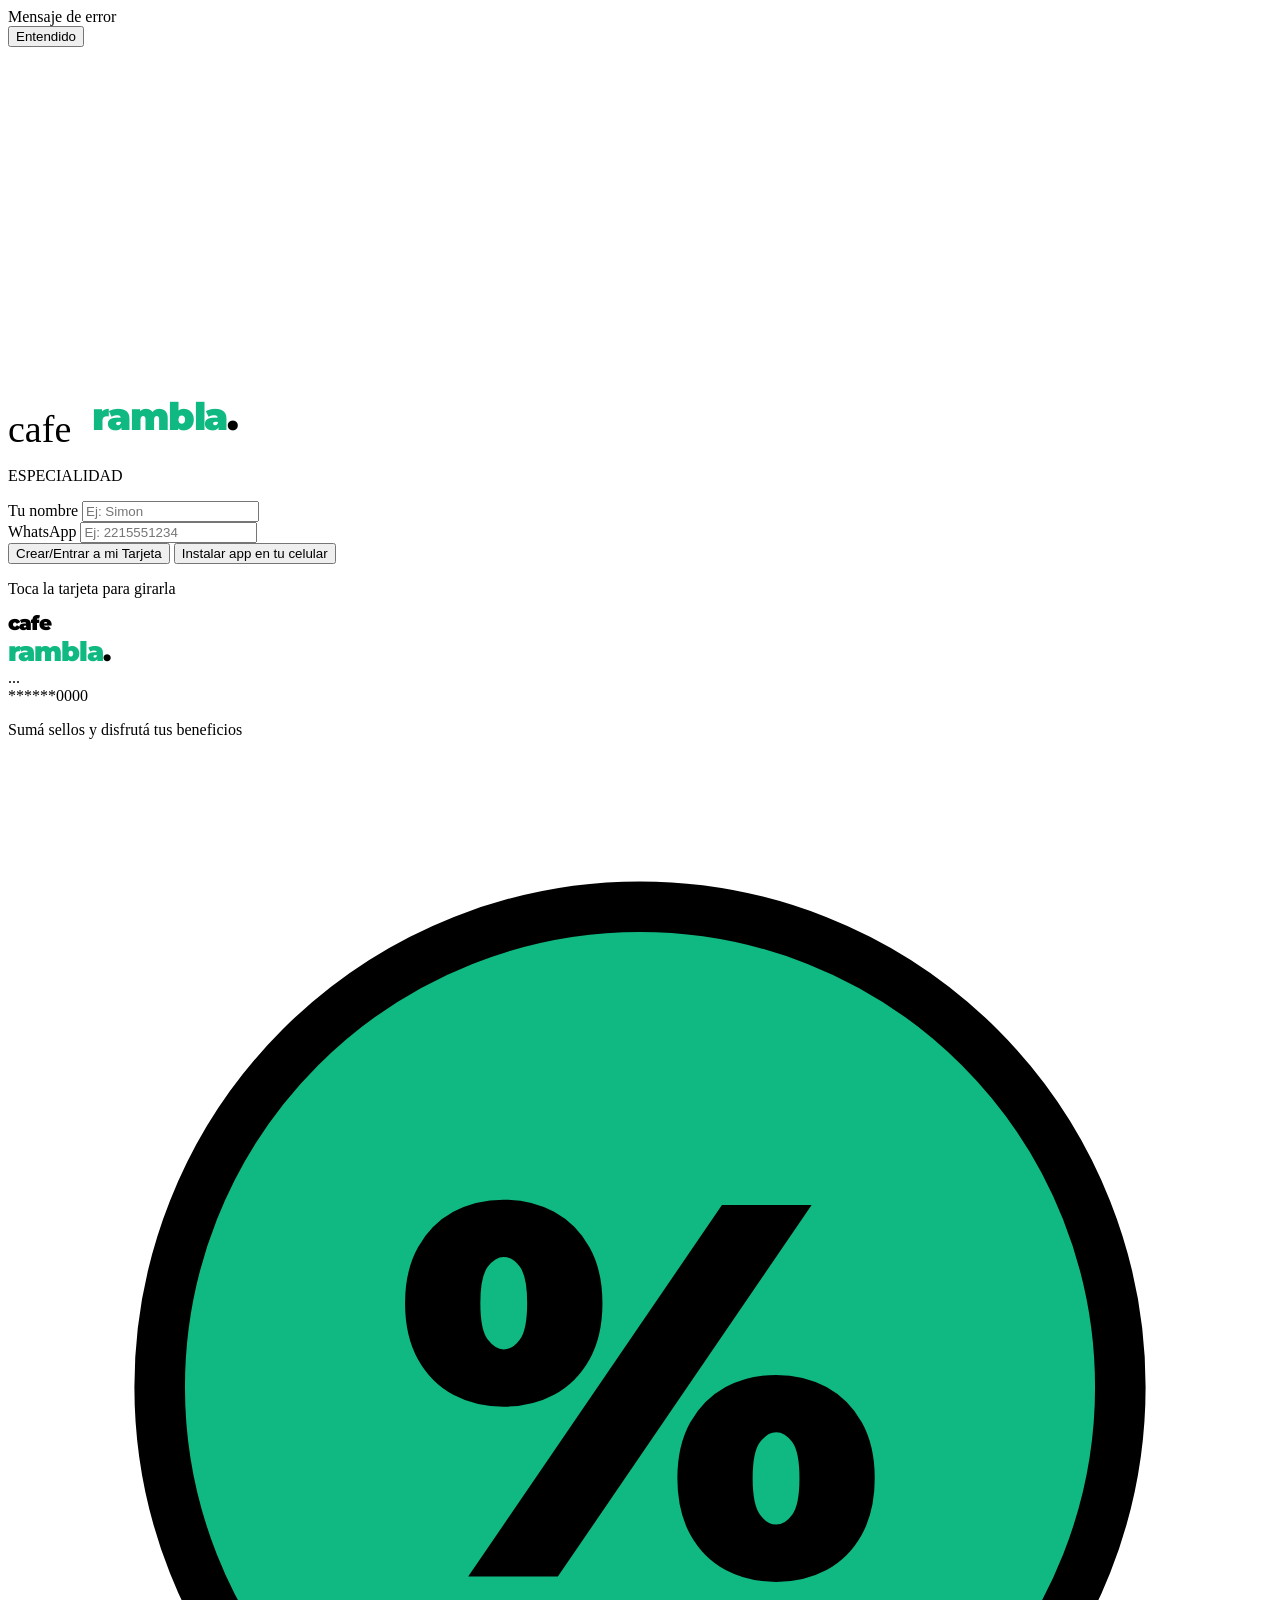
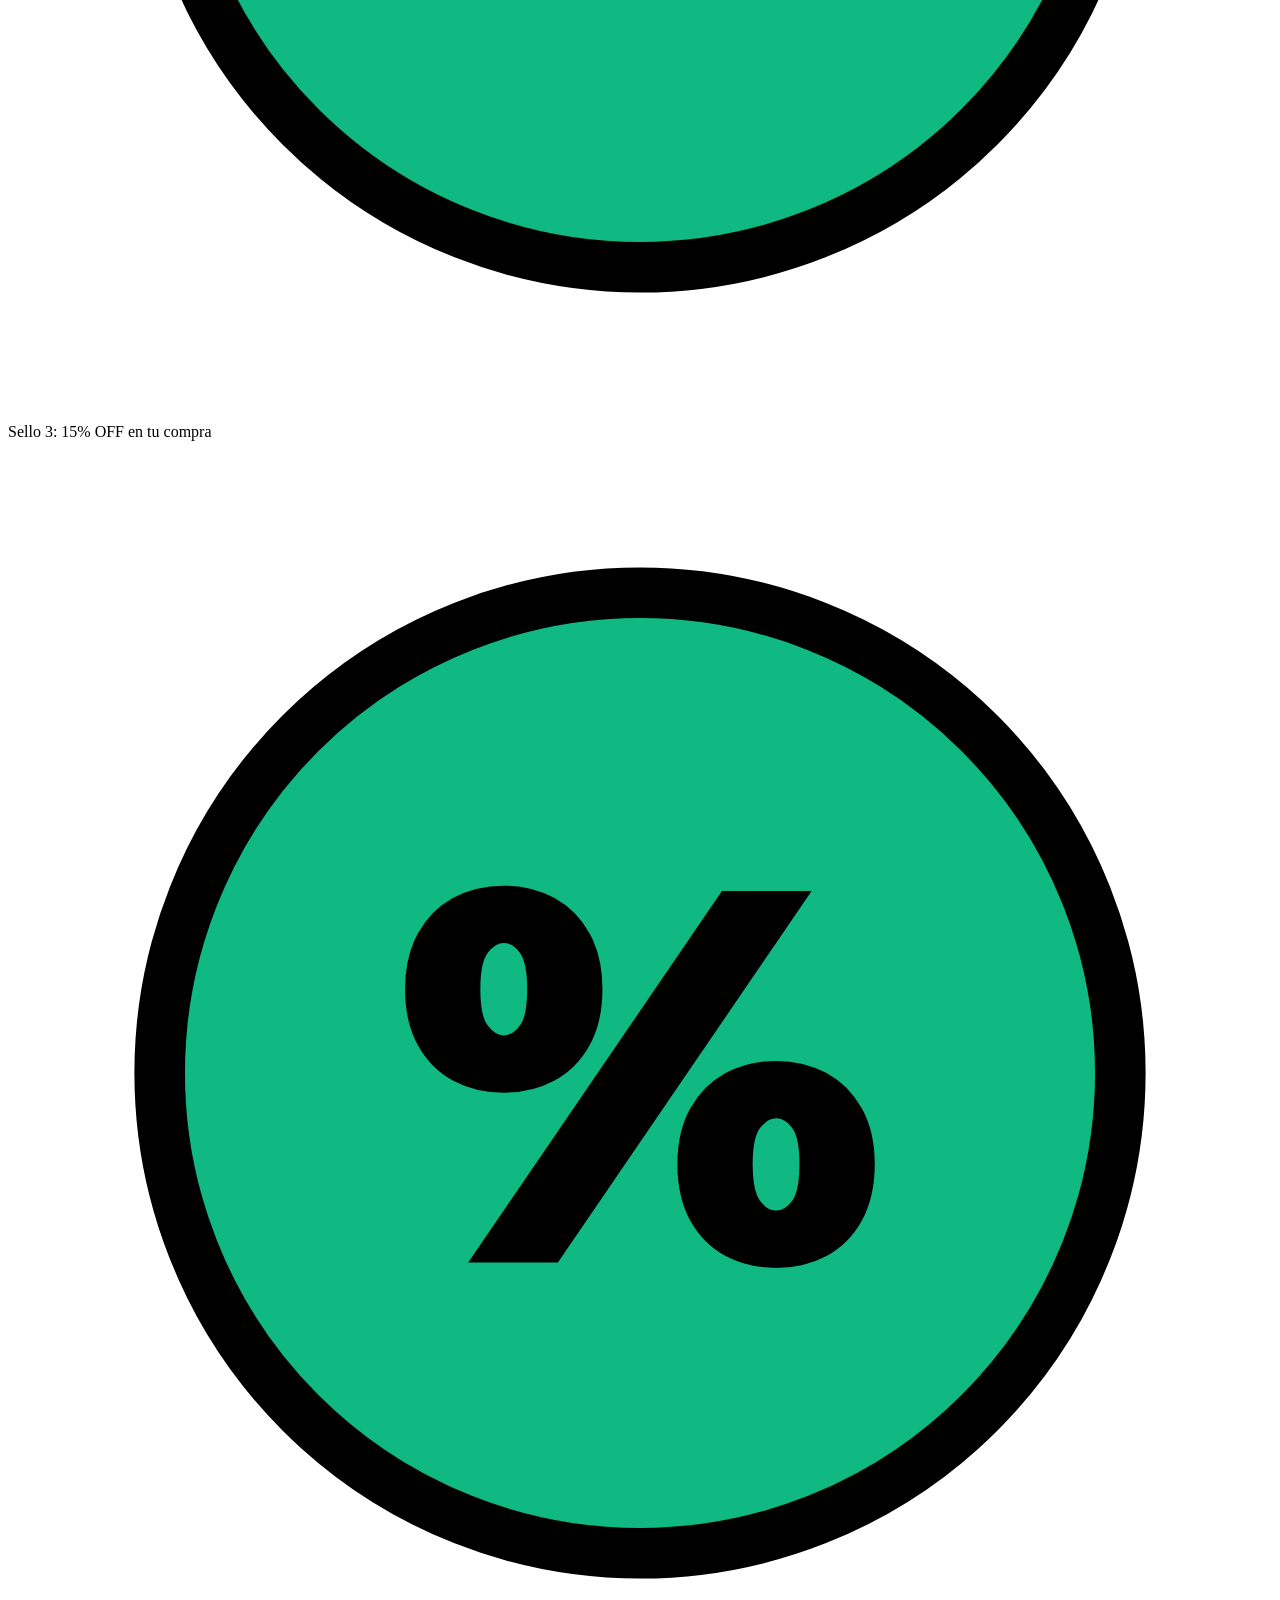
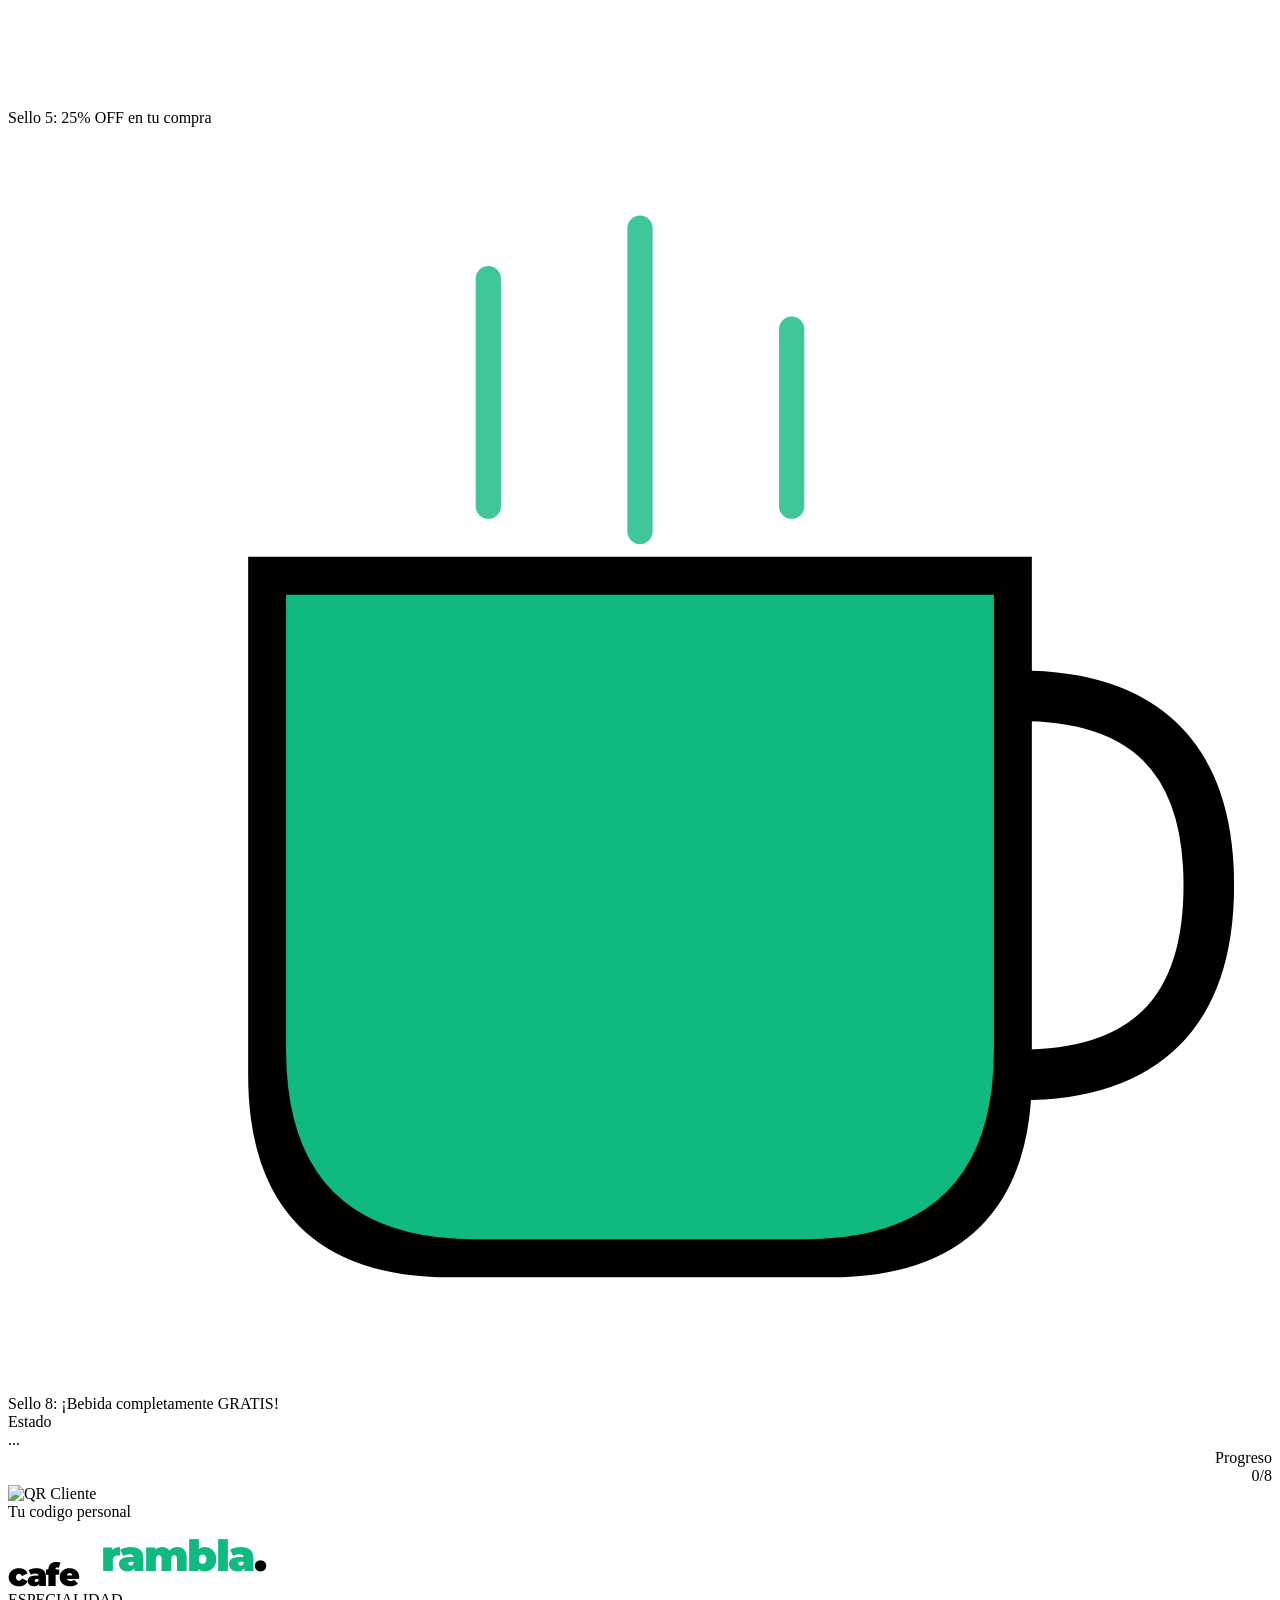
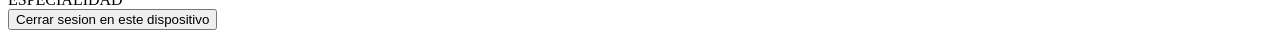
==== index.html @ c17dabe4 "Refactor index.html structure and add new elements" ====
<!DOCTYPE html>
<html lang="es">
<head>
    <meta charset="UTF-8">
    <meta name="viewport" content="width=device-width, initial-scale=1.0, maximum-scale=1.0, user-scalable=no">
    <title>cafe rambla.</title>
    
    <link rel="manifest" href="manifest.json">
    <meta name="theme-color" content="#FCE17A">
    <link rel="apple-touch-icon" href="icon.png">
    <link href="https://fonts.googleapis.com/css2?family=Inter:wght@400;500;600;700;800;900&family=Montserrat:wght@700;900&display=swap" rel="stylesheet">
    
    <link rel="stylesheet" href="css/style.css">
</head>
<body>

    <div class="aurora-bg">
        <div class="aurora-blob"></div>
        <div class="aurora-blob"></div>
        <div class="aurora-blob"></div>
    </div>

    <div id="modalAlertaCustom" class="custom-modal-overlay">
        <div class="custom-modal-box">
            <div id="textoAlertaCustom" class="custom-modal-text">Mensaje de error</div>
            <button id="btnCerrarAlerta" class="btn-modal-ok">Entendido</button>
        </div>
    </div>

    <div class="main-container">
        
        <!-- PANTALLA DE CARGA -->
        <div id="pantallaSkeleton">
            <div class="wallet-card">
                <div class="card-header-skeleton">
                    <div>
                        <div class="skeleton-block" style="width: 80px; height: 32px; margin-bottom: 6px;"></div>
                        <div class="skeleton-block" style="width: 60px; height: 20px;"></div>
                    </div>
                    <div style="display: flex; flex-direction: column; align-items: flex-end;">
                        <div class="skeleton-block" style="width: 90px; height: 20px; margin-bottom: 6px;"></div>
                        <div class="skeleton-block" style="width: 70px; height: 14px;"></div>
                    </div>
                </div>
                <div class="stamps-skeleton">
                    <div class="stamps-grid">
                        <div class="skeleton-circle"></div><div class="skeleton-circle"></div><div class="skeleton-circle"></div><div class="skeleton-circle"></div>
                        <div class="skeleton-circle"></div><div class="skeleton-circle"></div><div class="skeleton-circle"></div><div class="skeleton-circle"></div>
                    </div>
                    <div class="skeleton-block" style="width: 80%; height: 14px; margin: 0 auto;"></div>
                </div>
                <div class="skeleton-block" style="width: 100%; height: 60px; margin-bottom: 28px;"></div>
                <div class="skeleton-block" style="width: 140px; height: 140px; margin: 0 auto; border-radius: 18px;"></div>
            </div>
        </div>

        <!-- PANTALLA DE REGISTRO -->
        <div id="pantallaRegistro">
            <div class="registro-card">
                <div class="logo-container">
                    <div class="logo-animado">
                        <span class="logo-text" style="color: var(--dark); font-size: 38px; margin-bottom: -10px;">cafe</span>
                        <svg xmlns="http://www.w3.org/2000/svg" viewBox="0 0 400 110" width="180" height="55">
                          <text x="200" y="90" font-family="'Montserrat', sans-serif" font-weight="900" font-size="85" fill="var(--accent)" text-anchor="middle" letter-spacing="-3px">rambla<tspan fill="#000000">.</tspan></text>
                        </svg>
                    </div>
                    <p class="welcome-text">ESPECIALIDAD</p>
                </div>
                
                <div class="input-group">
                    <label class="input-label">Tu nombre</label>
                    <input type="text" id="inputNombre" class="input-box" placeholder="Ej: Simon" required>
                </div>
                
                <div class="input-group">
                    <label class="input-label">WhatsApp</label>
                    <input type="tel" id="inputCelular" class="input-box" placeholder="Ej: 2215551234" required>
                </div>
                
                <button class="btn-primary" id="btnCrearTarjeta">Crear/Entrar a mi Tarjeta</button>
                <button id="btnInstalarApp">Instalar app en tu celular</button>
            </div>
        </div>

        <!-- PANTALLA TARJETA -->
        <div id="pantallaTarjeta">
            <p class="texto-girar">Toca la tarjeta para girarla</p>
            
            <div class="flip-container" onclick="this.classList.toggle('flipped')">
                <div class="flipper">
                    <!-- FRENTE DE LA TARJETA -->
                    <div class="front">
                        <div class="wallet-card">
                            <div class="card-header">
                                <div style="display: flex; flex-direction: column;">
                                    <span style="font-family: 'Montserrat', sans-serif; font-weight: 900; font-size: 20px; color: var(--dark); line-height: 0.9; letter-spacing: -1px;">cafe</span>
                                    <svg xmlns="http://www.w3.org/2000/svg" viewBox="0 0 350 100" width="110" height="35" style="margin-top: 2px;">
                                      <text x="0" y="80" font-family="'Montserrat', sans-serif" font-weight="900" font-size="85" fill="var(--accent)" text-anchor="start" letter-spacing="-3px">rambla<tspan fill="#000000">.</tspan></text>
                                    </svg>
                                </div>
                                <div class="user-info">
                                    <div class="user-nickname" id="displayNombre">...</div>
                                    <span class="user-tel-label" id="displayTelLabel">******0000</span>
                                </div>
                            </div>
                            
                            <div class="stamps-container">
                                <div class="stamps-grid" id="gridSellos"></div>
                                <p class="stamps-text">Sumá sellos y disfrutá tus beneficios</p>
                            </div>
                            
                            <div class="references-box">
                                <div class="ref-item">
                                    <div class="ref-icon-badge">
                                        <svg viewBox="0 0 100 100" xmlns="http://www.w3.org/2000/svg">
                                            <circle cx="50" cy="50" r="38" fill="var(--accent)" stroke="var(--dark)" stroke-width="4" />
                                            <text x="50" y="65" text-anchor="middle" fill="var(--dark)" font-family="'Montserrat', sans-serif" font-weight="900" font-size="42px">%</text>
                                        </svg>
                                    </div>
                                    <span>Sello 3: 15% OFF en tu compra</span>
                                    <span id="refStatus3" class="ref-text-status"></span>
                                </div>
                                <div class="ref-item">
                                    <div class="ref-icon-badge">
                                        <svg viewBox="0 0 100 100" xmlns="http://www.w3.org/2000/svg">
                                            <circle cx="50" cy="50" r="38" fill="var(--accent)" stroke="var(--dark)" stroke-width="4" />
                                            <text x="50" y="65" text-anchor="middle" fill="var(--dark)" font-family="'Montserrat', sans-serif" font-weight="900" font-size="42px">%</text>
                                        </svg>
                                    </div>
                                    <span>Sello 5: 25% OFF en tu compra</span>
                                    <span id="refStatus5" class="ref-text-status"></span>
                                </div>
                                <div class="ref-item">
                                    <div class="ref-icon-badge">
                                        <svg viewBox="0 0 100 100" xmlns="http://www.w3.org/2000/svg">
                                            <path d="M38,30 V12 M50,32 V8 M62,30 V16" stroke="var(--accent)" stroke-width="2" stroke-linecap="round" fill="none" opacity="0.8"/>
                                            <path d="M20,35 H80 V75 Q80,90 65,90 H35 Q20,90 20,75 Z" fill="var(--dark)" stroke="var(--dark)" stroke-width="2"/>
                                            <path d="M22,37 H78 V73 Q78,88 63,88 H37 Q22,88 22,73 Z" fill="var(--accent)"/>
                                            <path d="M80,45 Q95,45 95,60 T80,75" fill="none" stroke="var(--dark)" stroke-width="4" stroke-linecap="round"/>
                                        </svg>
                                    </div>
                                    <span>Sello 8: ¡Bebida completamente GRATIS!</span>
                                </div>
                            </div>
                            
                            <div class="info-row">
                                <div>
                                    <div class="info-label">Estado</div>
                                    <div class="info-value" id="displayPremio">...</div>
                                </div>
                                <div style="text-align: right;">
                                    <div class="info-label">Progreso</div>
                                    <div class="info-value info-value-points"><span id="displayPuntos">0</span>/8</div>
                                </div>
                            </div>
                            
                            <div class="qr-section">
                                <div class="qr-box"><img id="qrImage" src="" alt="QR Cliente"></div>
                                <div class="user-id">Tu codigo personal</div>
                            </div>
                        </div>
                    </div>
                    
                    <!-- DORSO DE LA TARJETA -->
                    <div class="back">
                        <div class="back-logo-animado">
                            <span style="font-family: 'Montserrat', sans-serif; font-weight: 900; font-size: 32px; color: var(--dark); line-height: 1; letter-spacing: -1px; margin-bottom: -5px;">cafe</span>
                            <svg xmlns="http://www.w3.org/2000/svg" viewBox="0 0 400 110" width="200" height="65">
                              <text x="200" y="90" font-family="'Montserrat', sans-serif" font-weight="900" font-size="85" fill="var(--accent)" text-anchor="middle" letter-spacing="-3px">rambla<tspan fill="#000000">.</tspan></text>
                            </svg>
                        </div>
                        <div class="back-subtitle">ESPECIALIDAD</div>
                    </div>
                </div>
            </div>
            
            <button id="btnCerrarSesion" class="btn-cerrar">Cerrar sesion en este dispositivo</button>
        </div>
    </div>

    <script type="module" src="js/app.js"></script>
    
</body>
</html>
---- css/style.css ----
:root {
    --bg-main: #000000;  /* Fondo pantalla negro */
    --bg-card: #FFFFFF;  /* Tarjeta blanca */
    --accent: #10B981;   /* Verde acento */
    --dark: #000000;     /* Textos y trazos negros */
    --dark-soft: rgba(0, 0, 0, 0.15); 
    --white: #FFFFFF;
    
    --aurora-1: rgba(16, 185, 129, 0.15); /* Tonos verdes para el fondo animado */
    --aurora-2: rgba(255, 255, 255, 0.1);
    --aurora-3: rgba(16, 185, 129, 0.2);
}

/* ELIMINAR O COMENTAR LA SIGUIENTE LÍNEA EN TU ARCHIVO ORIGINAL: */
/* .stamp-cup.used, .stamp-discount.used { opacity: 0.25 !important; filter: grayscale(100%) ... } */

/* === NUEVO SELLO REGALO === */
.stamp-gift { width: 44px; height: 44px; transition: all 0.4s cubic-bezier(0.175, 0.885, 0.32, 1.275); }
.stamp-gift .gift-path { fill: none; stroke: var(--dark-soft); stroke-width: 4; transition: all 0.4s ease; }

.stamp-gift.filled { transform: scale(1.1) rotate(5deg); filter: drop-shadow(0 4px 0px rgba(16, 185, 129, 0.3)); }
.stamp-gift.filled .gift-path { fill: var(--accent); stroke: var(--dark); }
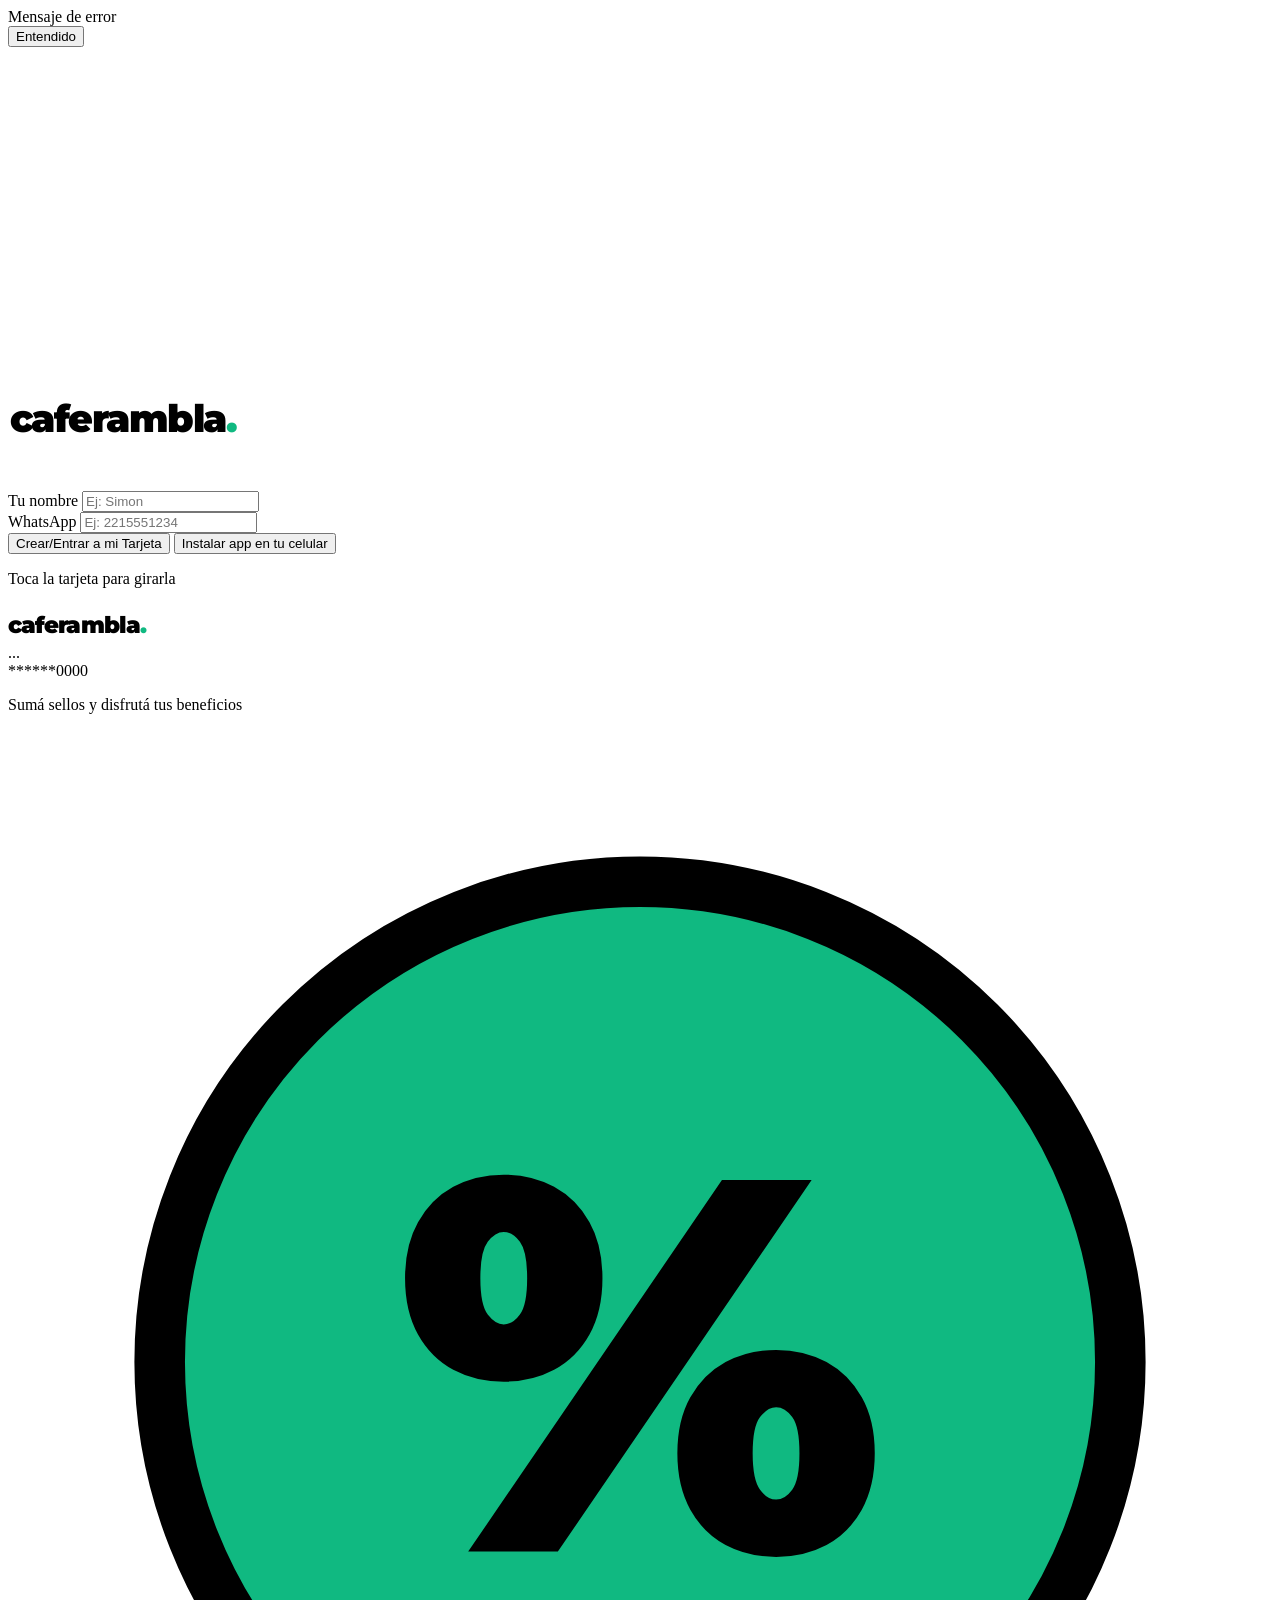
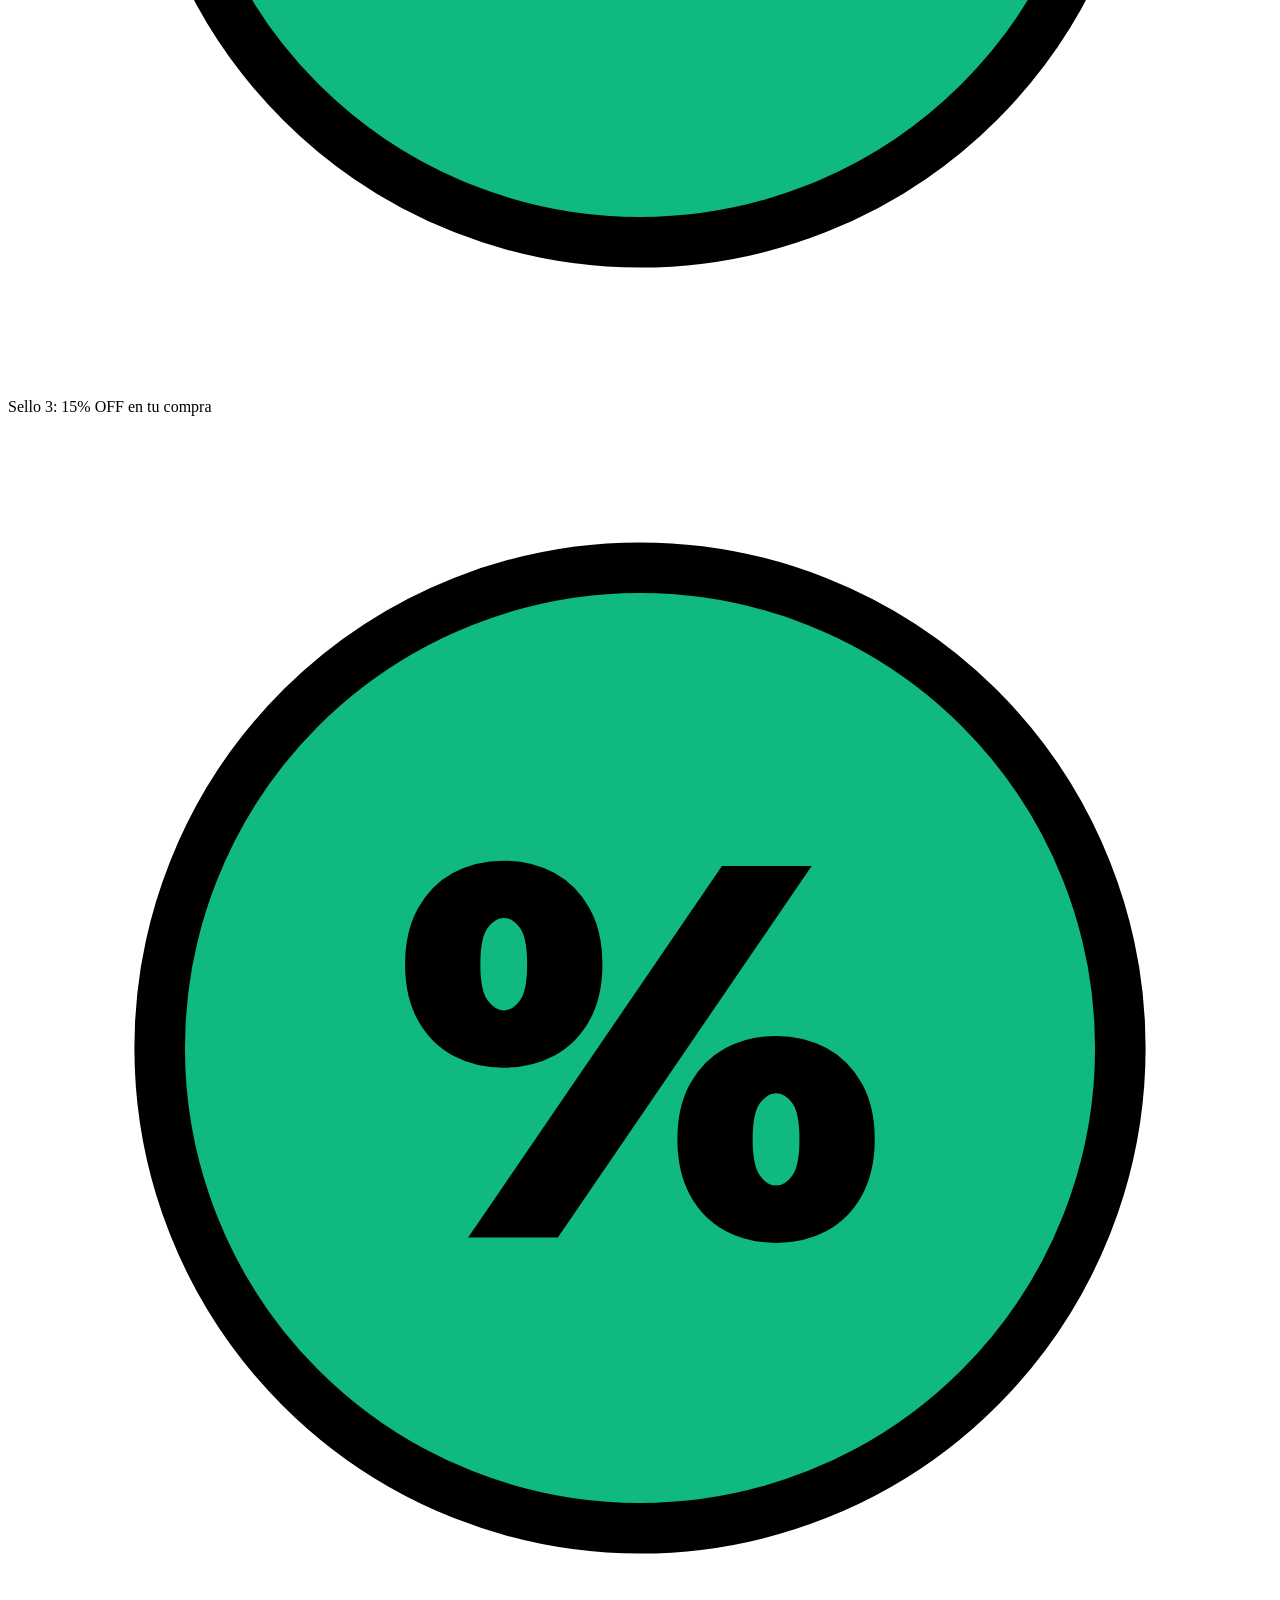
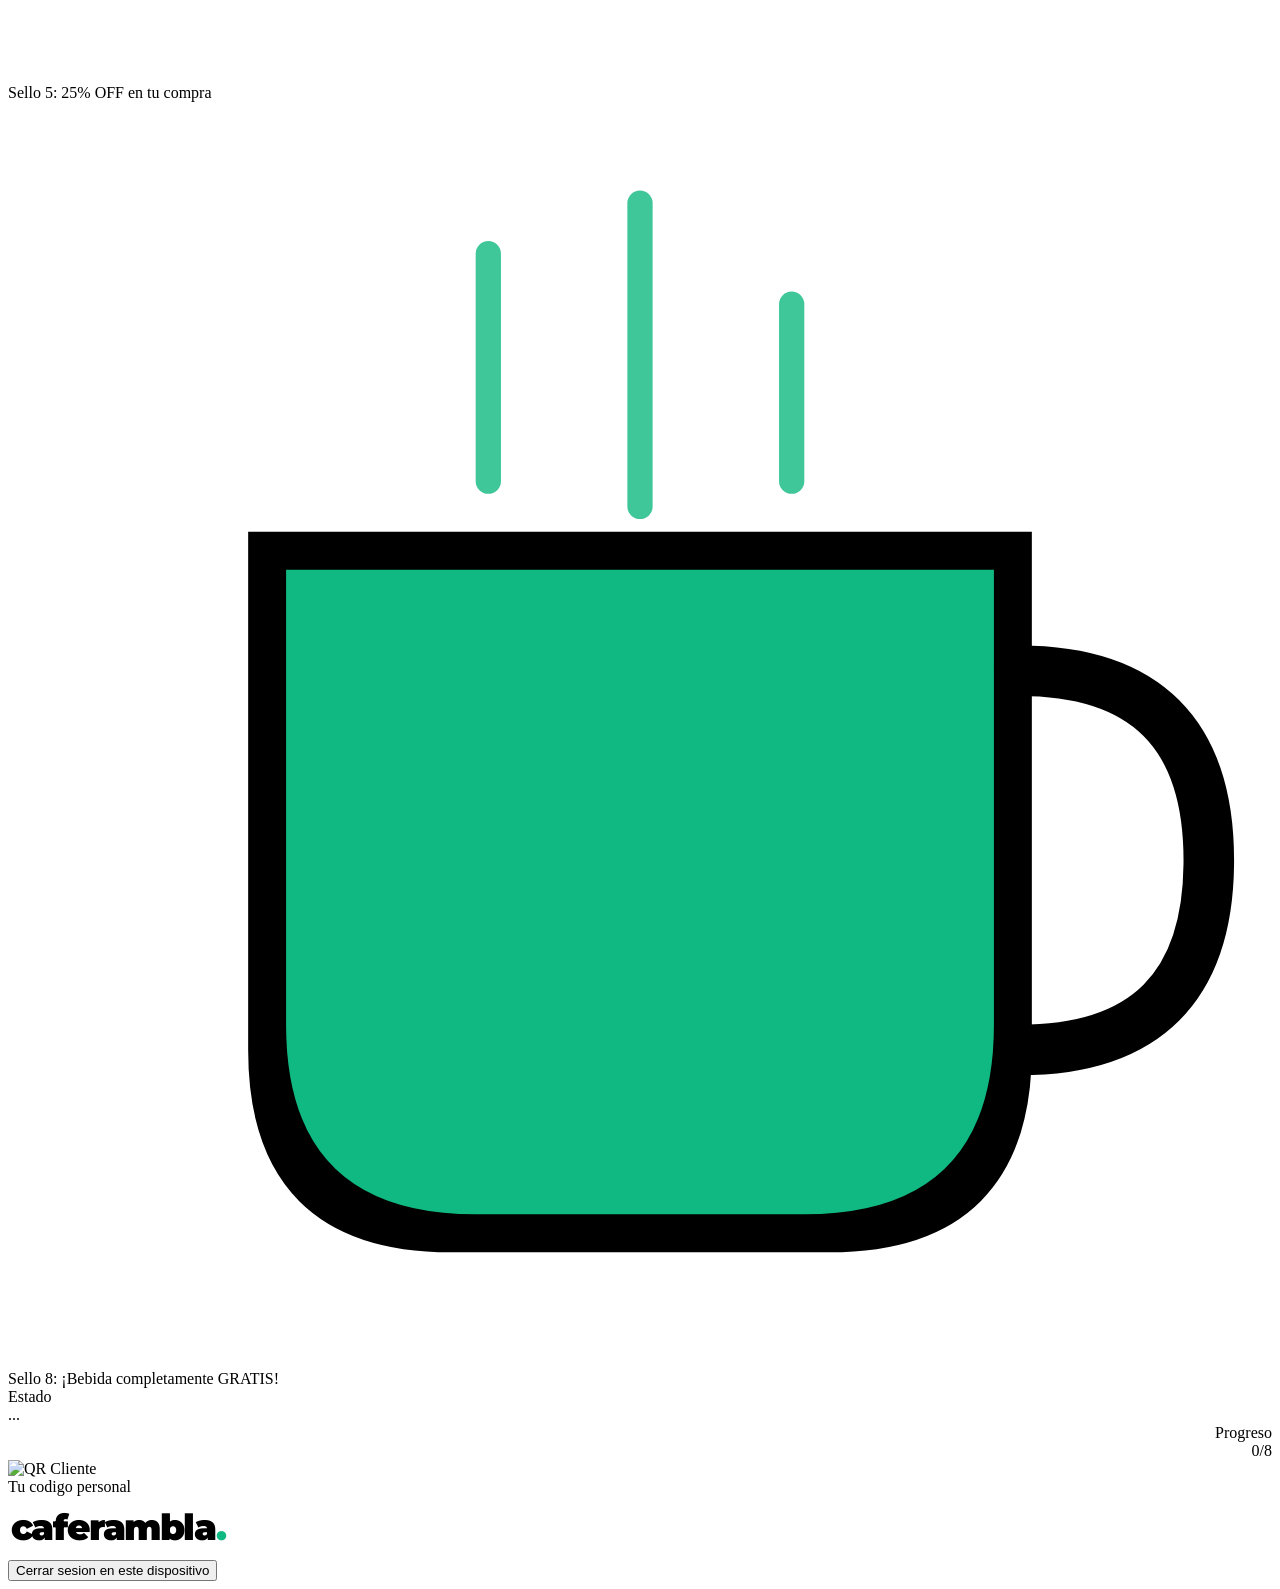
==== commit 7cdf9a6e: "Update title and theme color in index.html" ====
--- a/index.html
+++ b/index.html
@@ -3,10 +3,10 @@
 <head>
     <meta charset="UTF-8">
     <meta name="viewport" content="width=device-width, initial-scale=1.0, maximum-scale=1.0, user-scalable=no">
-    <title>cafe rambla.</title>
+    <title>caferambla.</title>
     
     <link rel="manifest" href="manifest.json">
-    <meta name="theme-color" content="#FCE17A">
+    <meta name="theme-color" content="#0B0F17">
     <link rel="apple-touch-icon" href="icon.png">
     <link href="https://fonts.googleapis.com/css2?family=Inter:wght@400;500;600;700;800;900&family=Montserrat:wght@700;900&display=swap" rel="stylesheet">
     
@@ -29,7 +29,6 @@
 
     <div class="main-container">
         
-        <!-- PANTALLA DE CARGA -->
         <div id="pantallaSkeleton">
             <div class="wallet-card">
                 <div class="card-header-skeleton">
@@ -54,17 +53,14 @@
             </div>
         </div>
 
-        <!-- PANTALLA DE REGISTRO -->
         <div id="pantallaRegistro">
             <div class="registro-card">
-                <div class="logo-container">
+                <div class="logo-container" style="margin-bottom: 40px;">
                     <div class="logo-animado">
-                        <span class="logo-text" style="color: var(--dark); font-size: 38px; margin-bottom: -10px;">cafe</span>
-                        <svg xmlns="http://www.w3.org/2000/svg" viewBox="0 0 400 110" width="180" height="55">
-                          <text x="200" y="90" font-family="'Montserrat', sans-serif" font-weight="900" font-size="85" fill="var(--accent)" text-anchor="middle" letter-spacing="-3px">rambla<tspan fill="#000000">.</tspan></text>
+                        <svg xmlns="http://www.w3.org/2000/svg" viewBox="0 0 460 110" width="230" height="60">
+                          <text x="230" y="85" font-family="'Montserrat', sans-serif" font-weight="900" font-size="75" fill="var(--dark)" text-anchor="middle" letter-spacing="-3px">caferambla<tspan fill="var(--accent)">.</tspan></text>
                         </svg>
                     </div>
-                    <p class="welcome-text">ESPECIALIDAD</p>
                 </div>
                 
                 <div class="input-group">
@@ -82,20 +78,17 @@
             </div>
         </div>
 
-        <!-- PANTALLA TARJETA -->
         <div id="pantallaTarjeta">
             <p class="texto-girar">Toca la tarjeta para girarla</p>
             
             <div class="flip-container" onclick="this.classList.toggle('flipped')">
                 <div class="flipper">
-                    <!-- FRENTE DE LA TARJETA -->
                     <div class="front">
                         <div class="wallet-card">
                             <div class="card-header">
-                                <div style="display: flex; flex-direction: column;">
-                                    <span style="font-family: 'Montserrat', sans-serif; font-weight: 900; font-size: 20px; color: var(--dark); line-height: 0.9; letter-spacing: -1px;">cafe</span>
-                                    <svg xmlns="http://www.w3.org/2000/svg" viewBox="0 0 350 100" width="110" height="35" style="margin-top: 2px;">
-                                      <text x="0" y="80" font-family="'Montserrat', sans-serif" font-weight="900" font-size="85" fill="var(--accent)" text-anchor="start" letter-spacing="-3px">rambla<tspan fill="#000000">.</tspan></text>
+                                <div style="display: flex; align-items: center;">
+                                    <svg xmlns="http://www.w3.org/2000/svg" viewBox="0 0 460 110" width="140" height="40">
+                                      <text x="0" y="85" font-family="'Montserrat', sans-serif" font-weight="900" font-size="75" fill="var(--dark)" text-anchor="start" letter-spacing="-3px">caferambla<tspan fill="var(--accent)">.</tspan></text>
                                     </svg>
                                 </div>
                                 <div class="user-info">
@@ -161,15 +154,12 @@
                         </div>
                     </div>
                     
-                    <!-- DORSO DE LA TARJETA -->
                     <div class="back">
                         <div class="back-logo-animado">
-                            <span style="font-family: 'Montserrat', sans-serif; font-weight: 900; font-size: 32px; color: var(--dark); line-height: 1; letter-spacing: -1px; margin-bottom: -5px;">cafe</span>
-                            <svg xmlns="http://www.w3.org/2000/svg" viewBox="0 0 400 110" width="200" height="65">
-                              <text x="200" y="90" font-family="'Montserrat', sans-serif" font-weight="900" font-size="85" fill="var(--accent)" text-anchor="middle" letter-spacing="-3px">rambla<tspan fill="#000000">.</tspan></text>
+                            <svg xmlns="http://www.w3.org/2000/svg" viewBox="0 0 460 110" width="220" height="60">
+                              <text x="230" y="85" font-family="'Montserrat', sans-serif" font-weight="900" font-size="75" fill="var(--dark)" text-anchor="middle" letter-spacing="-3px">caferambla<tspan fill="var(--accent)">.</tspan></text>
                             </svg>
                         </div>
-                        <div class="back-subtitle">ESPECIALIDAD</div>
                     </div>
                 </div>
             </div>
